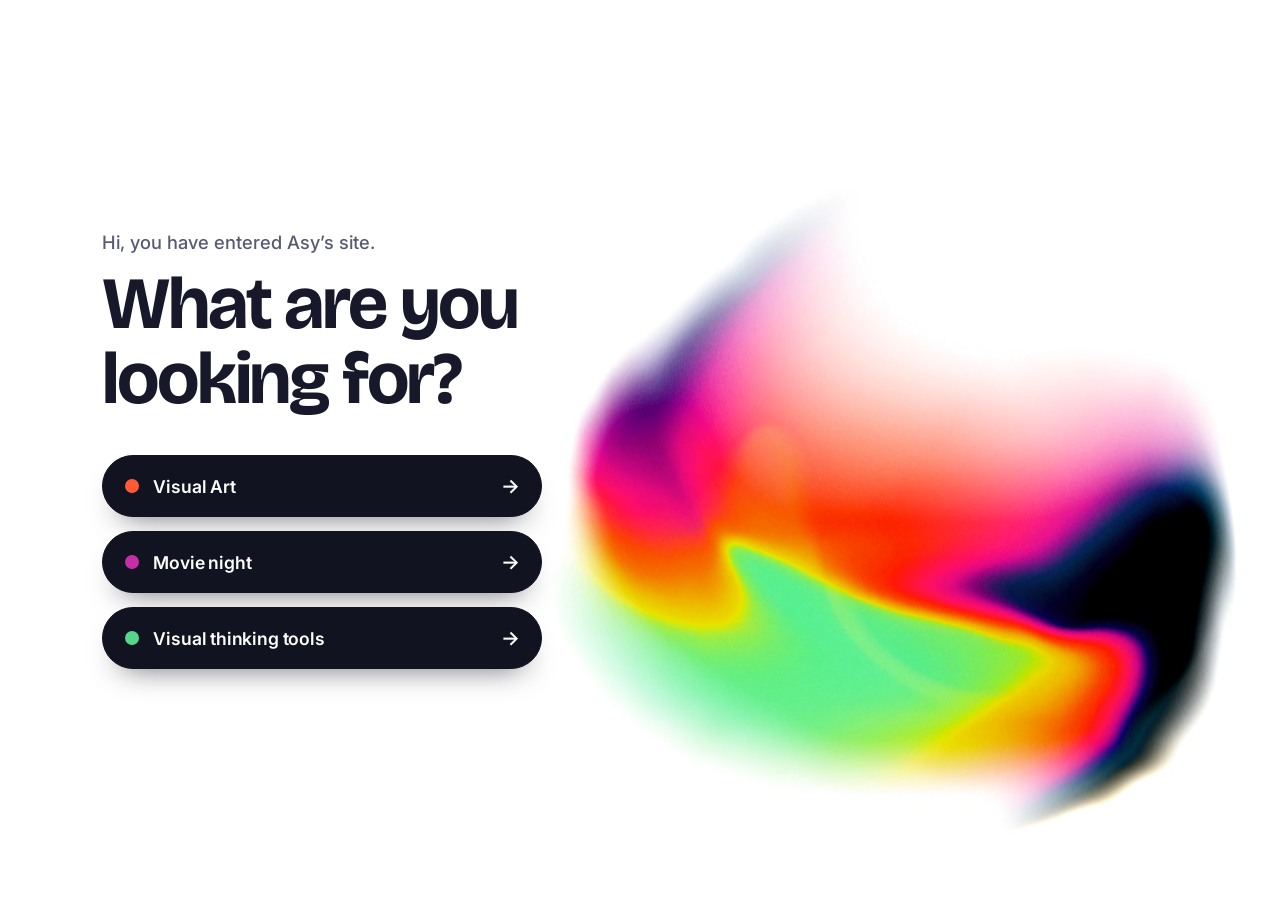
==== index.html @ a2be2723 "Make landing page buttons black with white text Buttons now use a solid near-black fill and white la" ====
<!DOCTYPE html>
<html lang="en">
<head>
  <meta charset="UTF-8">
  <meta name="viewport" content="width=device-width, initial-scale=1">
  <title>Welcome</title>
  <meta name="description" content="Asy’s site: visual art, movie nights, and visual thinking tools.">
  <link rel="icon" type="image/png" href="/assets/images/blank-favicon.png?v=1">
  <link rel="preload" as="image" href="/assets/images/landing/orb.webp">
  <link rel="preconnect" href="https://fonts.googleapis.com">
  <link rel="preconnect" href="https://fonts.gstatic.com" crossorigin>
  <link href="https://fonts.googleapis.com/css2?family=Bricolage+Grotesque:opsz,wght@12..96,500;12..96,700&family=Inter:wght@400;500;600&display=swap" rel="stylesheet">
  <link rel="stylesheet" href="/assets/css/landing.css?v=4">
</head>
<body>
  <div class="orb" aria-hidden="true"></div>

  <main class="landing">
    <p class="greeting">Hi, you have entered Asy’s site.</p>
    <h1>What are you looking for?</h1>

    <nav class="choices" aria-label="Where would you like to go?">
      <a class="choice" href="/art/">
        <span class="choice-dot dot-coral" aria-hidden="true"></span>
        <span class="choice-label">Visual Art</span>
        <span class="choice-arrow" aria-hidden="true">→</span>
      </a>
      <a class="choice" href="/movie/">
        <span class="choice-dot dot-magenta" aria-hidden="true"></span>
        <span class="choice-label">Movie night</span>
        <span class="choice-arrow" aria-hidden="true">→</span>
      </a>
      <a class="choice" href="/think/">
        <span class="choice-dot dot-green" aria-hidden="true"></span>
        <span class="choice-label">Visual thinking tools</span>
        <span class="choice-arrow" aria-hidden="true">→</span>
      </a>
    </nav>
  </main>
  <script src="/assets/js/landing.js?v=5" defer></script>
</body>
</html>
---- assets/css/landing.css ----
:root {
  --ink: #17192b;
  --ink-2: #565b73;
  --line: rgba(23, 25, 43, 0.14);
  --coral: #ff5a36;
  --magenta: #c42fa8;
  --green: #55d68a;
  --ease: cubic-bezier(0.16, 1, 0.3, 1);
}

* { box-sizing: border-box; }
html, body { height: 100%; }

body {
  margin: 0;
  background: #fff;
  color: var(--ink);
  font-family: "Inter", "Helvetica Neue", Arial, sans-serif;
  -webkit-font-smoothing: antialiased;
  overflow-x: hidden;
}

.orb {
  position: fixed;
  inset: 0;
  z-index: 0;
  background: #fff url("/assets/images/landing/orb.webp") 100% 50% / cover no-repeat;
  animation: orb-drift 18s ease-in-out infinite alternate;
  will-change: transform;
}
/* Live liquid layer (added by landing.js) */
.orb-gl {
  position: absolute;
  inset: 0;
  width: 100%;
  height: 100%;
  opacity: 0;
  transition: opacity 1.4s ease;
}
.orb.gl-on { animation: none; }
.orb.gl-on .orb-gl { opacity: 1; }

@keyframes orb-drift {
  from { transform: translate3d(0, 0, 0) scale(1); }
  to { transform: translate3d(-1.2%, 1.6%, 0) scale(1.04); }
}

.landing {
  position: relative;
  z-index: 1;
  min-height: 100vh;
  min-height: 100svh;
  display: flex;
  flex-direction: column;
  justify-content: center;
  padding: 48px clamp(24px, 8vw, 120px);
  max-width: 760px;
}

.greeting {
  margin: 0 0 14px;
  font-size: clamp(1rem, 1.6vw, 1.15rem);
  font-weight: 500;
  color: var(--ink-2);
}

h1 {
  margin: 0 0 38px;
  font-family: "Bricolage Grotesque", "Helvetica Neue", Arial, sans-serif;
  font-weight: 700;
  font-size: clamp(2.4rem, 6.2vw, 4.6rem);
  line-height: 1.02;
  letter-spacing: -0.03em;
}

.choices {
  display: flex;
  flex-direction: column;
  gap: 14px;
  width: min(100%, 440px);
}

.choice {
  display: flex;
  align-items: center;
  gap: 14px;
  padding: 18px 22px;
  border: 1.5px solid #111320;
  border-radius: 999px;
  background: #111320;
  color: #fff;
  text-decoration: none;
  font-size: 1.1rem;
  font-weight: 600;
  letter-spacing: -0.01em;
  box-shadow: 0 16px 30px -18px rgba(17, 19, 32, 0.7);
  transition: transform 0.35s var(--ease), background 0.25s, border-color 0.25s, box-shadow 0.35s var(--ease);
}

.choice-dot {
  flex: none;
  width: 14px;
  height: 14px;
  border-radius: 50%;
  transition: transform 0.35s var(--ease);
}
.dot-coral { background: var(--coral); }
.dot-magenta { background: var(--magenta); }
.dot-green { background: var(--green); }

.choice-label { flex: 1; }
.choice-arrow { font-size: 1.25rem; transition: transform 0.35s var(--ease); }

.choice:hover,
.choice:focus-visible {
  transform: translateX(6px);
  background: #272b45;
  border-color: #272b45;
  box-shadow: 0 20px 34px -18px rgba(17, 19, 32, 0.85);
}
.choice:hover .choice-dot,
.choice:focus-visible .choice-dot { transform: scale(1.35); }
.choice:hover .choice-arrow,
.choice:focus-visible .choice-arrow { transform: translateX(4px); }
.choice:focus-visible { outline: 3px solid var(--coral); outline-offset: 3px; }
.choice:active { transform: translateX(6px) scale(0.985); }

/* Entrance */
.greeting, h1, .choice {
  opacity: 0;
  transform: translateY(18px);
  animation: rise 0.9s var(--ease) forwards;
}
.greeting { animation-delay: 0.1s; }
h1 { animation-delay: 0.22s; }
.choice:nth-child(1) { animation-delay: 0.38s; }
.choice:nth-child(2) { animation-delay: 0.48s; }
.choice:nth-child(3) { animation-delay: 0.58s; }
@keyframes rise { to { opacity: 1; transform: none; } }

/* Phones and tall screens: text on top, orb underneath */
@media (max-width: 760px), (max-aspect-ratio: 1/1) {
  .orb {
    inset: auto 0 0 0;
    height: 60vh;
    height: 60svh;
    background-size: auto 100%;
    background-position: 84% 50%;
  }
  .landing {
    justify-content: flex-start;
    padding-top: clamp(56px, 12svh, 120px);
    padding-bottom: 40px;
  }
  .choices { width: 100%; }
}

@media (prefers-reduced-motion: reduce) {
  .orb { animation: none; }
  .greeting, h1, .choice { opacity: 1; transform: none; animation: none; }
  .choice, .choice-dot, .choice-arrow { transition: none; }
}
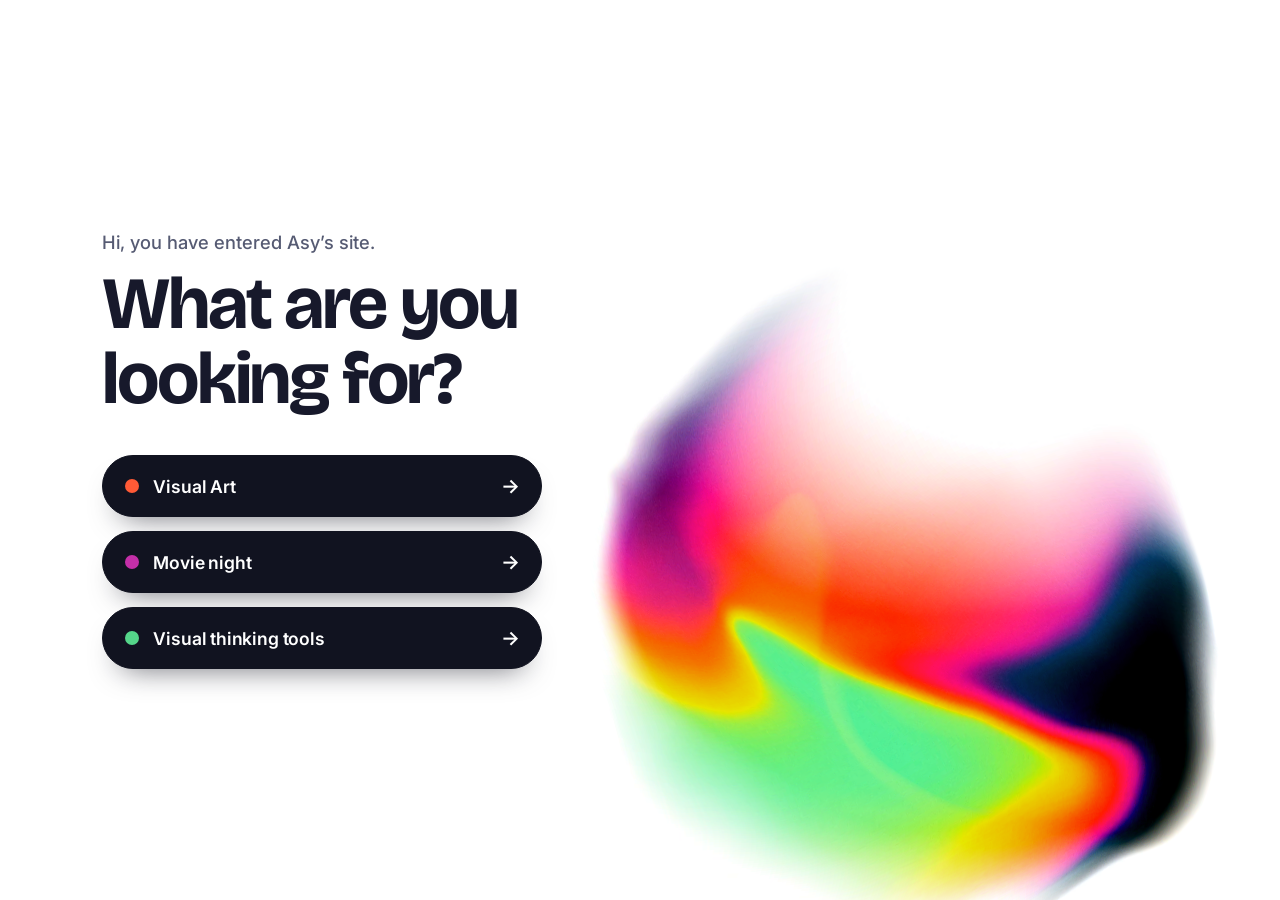
==== commit 6f2ecd61: "Landing page: hover turns the page dark and the buttons bright Hovering or keyboard-focusing the but" ====
--- a/index.html
+++ b/index.html
@@ -7,10 +7,11 @@
   <meta name="description" content="Asy’s site: visual art, movie nights, and visual thinking tools.">
   <link rel="icon" type="image/png" href="/assets/images/blank-favicon.png?v=1">
   <link rel="preload" as="image" href="/assets/images/landing/orb.webp">
+  <link rel="preload" as="image" href="/assets/images/landing/orb-dark.webp">
   <link rel="preconnect" href="https://fonts.googleapis.com">
   <link rel="preconnect" href="https://fonts.gstatic.com" crossorigin>
   <link href="https://fonts.googleapis.com/css2?family=Bricolage+Grotesque:opsz,wght@12..96,500;12..96,700&family=Inter:wght@400;500;600&display=swap" rel="stylesheet">
-  <link rel="stylesheet" href="/assets/css/landing.css?v=4">
+  <link rel="stylesheet" href="/assets/css/landing.css?v=6">
 </head>
 <body>
   <div class="orb" aria-hidden="true"></div>
@@ -37,6 +38,6 @@
       </a>
     </nav>
   </main>
-  <script src="/assets/js/landing.js?v=5" defer></script>
+  <script src="/assets/js/landing.js?v=7" defer></script>
 </body>
 </html>
--- a/assets/css/landing.css
+++ b/assets/css/landing.css
@@ -18,6 +18,7 @@
   font-family: "Inter", "Helvetica Neue", Arial, sans-serif;
   -webkit-font-smoothing: antialiased;
   overflow-x: hidden;
+  transition: background-color 0.7s ease;
 }
 
 .orb {
@@ -94,7 +95,7 @@
   font-weight: 600;
   letter-spacing: -0.01em;
   box-shadow: 0 16px 30px -18px rgba(17, 19, 32, 0.7);
-  transition: transform 0.35s var(--ease), background 0.25s, border-color 0.25s, box-shadow 0.35s var(--ease);
+  transition: transform 0.35s var(--ease), background 0.5s, border-color 0.5s, color 0.5s, box-shadow 0.5s var(--ease);
 }
 
 .choice-dot {
@@ -124,6 +125,44 @@
 .choice:focus-visible .choice-arrow { transform: translateX(4px); }
 .choice:focus-visible { outline: 3px solid var(--coral); outline-offset: 3px; }
 .choice:active { transform: translateX(6px) scale(0.985); }
+
+/* Dark state: hovering or focusing the buttons turns the page dark and the buttons bright */
+.greeting, h1 { transition: color 0.6s ease; }
+.orb { transition: background-color 0.7s ease; }
+.orb::after {
+  content: "";
+  position: absolute;
+  inset: 0;
+  background: #000 url("/assets/images/landing/orb-dark.webp") 100% 50% / cover no-repeat;
+  opacity: 0;
+  transition: opacity 0.7s ease;
+}
+.orb.gl-on::after { display: none; }
+
+body.is-dark { background: #000; }
+body.gl-bg { transition: none; }
+.is-dark .orb { background-color: #000; }
+.is-dark .orb::after { opacity: 1; }
+.is-dark .greeting { color: rgba(255, 255, 255, 0.72); }
+.is-dark h1 { color: #fff; }
+
+.choice:nth-child(1) { --glow: 255, 90, 54; }
+.choice:nth-child(2) { --glow: 214, 58, 190; }
+.choice:nth-child(3) { --glow: 85, 214, 138; }
+
+.is-dark .choice {
+  background: #fff;
+  border-color: #fff;
+  color: #111320;
+  box-shadow: 0 0 0 1px rgba(255, 255, 255, 0.25), 0 18px 40px -18px rgba(255, 255, 255, 0.45);
+}
+.is-dark .choice:hover,
+.is-dark .choice:focus-visible {
+  background: #fff;
+  border-color: #fff;
+  color: #111320;
+  box-shadow: 0 0 0 1px rgba(var(--glow), 0.9), 0 0 38px 6px rgba(var(--glow), 0.55), 0 22px 44px -16px rgba(var(--glow), 0.7);
+}
 
 /* Entrance */
 .greeting, h1, .choice {
@@ -147,6 +186,10 @@
     background-size: auto 100%;
     background-position: 84% 50%;
   }
+  .orb::after {
+    background-size: auto 100%;
+    background-position: 84% 50%;
+  }
   .landing {
     justify-content: flex-start;
     padding-top: clamp(56px, 12svh, 120px);
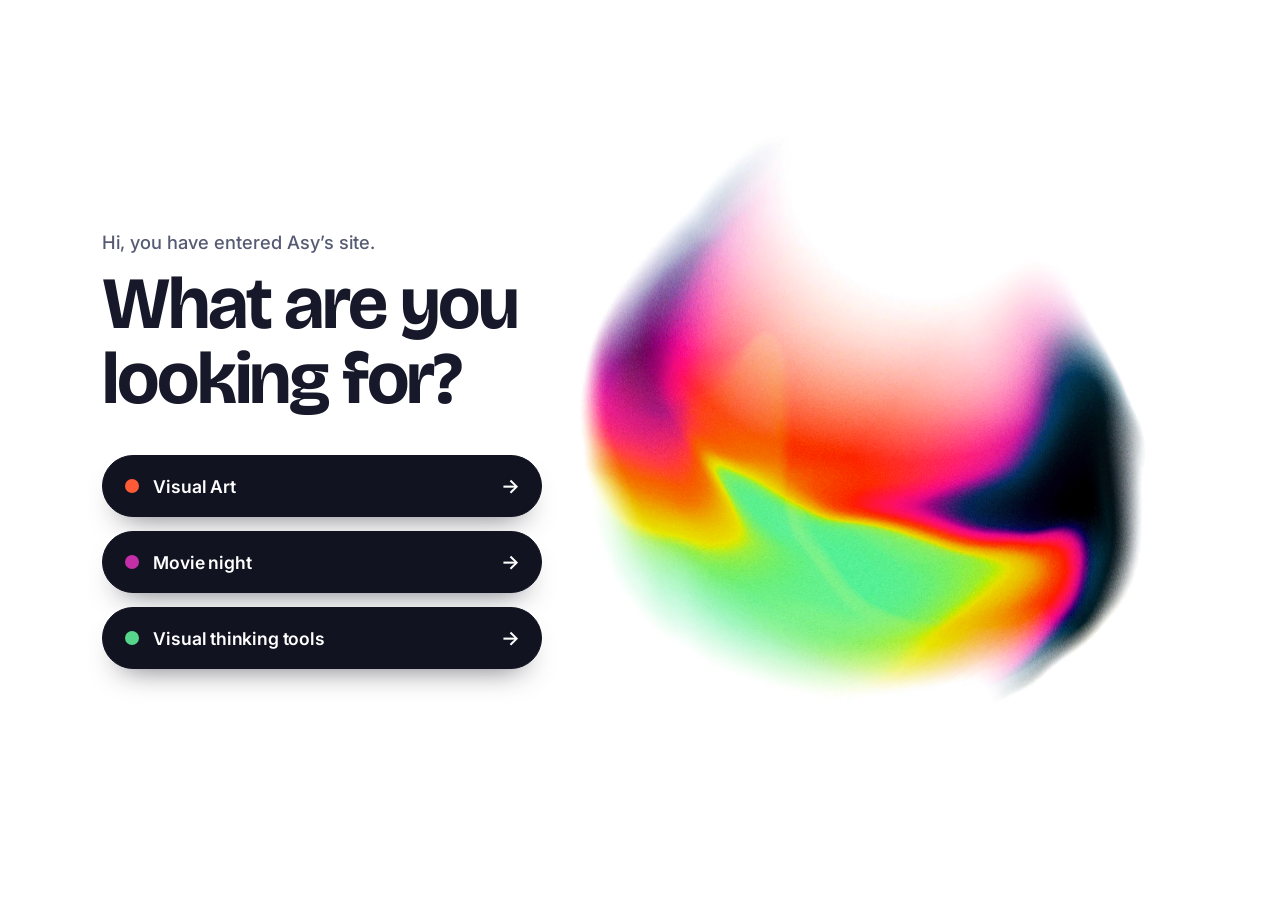
==== commit a88331aa: "Landing page: use updated orb artwork with the orb centred Swaps in the new bright/dark pair (orb no" ====
--- a/index.html
+++ b/index.html
@@ -6,12 +6,12 @@
   <title>Welcome</title>
   <meta name="description" content="Asy’s site: visual art, movie nights, and visual thinking tools.">
   <link rel="icon" type="image/png" href="/assets/images/blank-favicon.png?v=1">
-  <link rel="preload" as="image" href="/assets/images/landing/orb.webp">
-  <link rel="preload" as="image" href="/assets/images/landing/orb-dark.webp">
+  <link rel="preload" as="image" href="/assets/images/landing/orb.webp?v=2">
+  <link rel="preload" as="image" href="/assets/images/landing/orb-dark.webp?v=2">
   <link rel="preconnect" href="https://fonts.googleapis.com">
   <link rel="preconnect" href="https://fonts.gstatic.com" crossorigin>
   <link href="https://fonts.googleapis.com/css2?family=Bricolage+Grotesque:opsz,wght@12..96,500;12..96,700&family=Inter:wght@400;500;600&display=swap" rel="stylesheet">
-  <link rel="stylesheet" href="/assets/css/landing.css?v=6">
+  <link rel="stylesheet" href="/assets/css/landing.css?v=7">
 </head>
 <body>
   <div class="orb" aria-hidden="true"></div>
@@ -38,6 +38,6 @@
       </a>
     </nav>
   </main>
-  <script src="/assets/js/landing.js?v=7" defer></script>
+  <script src="/assets/js/landing.js?v=8" defer></script>
 </body>
 </html>
--- a/assets/css/landing.css
+++ b/assets/css/landing.css
@@ -25,7 +25,7 @@
   position: fixed;
   inset: 0;
   z-index: 0;
-  background: #fff url("/assets/images/landing/orb.webp") 100% 50% / cover no-repeat;
+  background: #fff url("/assets/images/landing/orb.webp?v=2") 100% 50% / cover no-repeat;
   animation: orb-drift 18s ease-in-out infinite alternate;
   will-change: transform;
 }
@@ -133,7 +133,7 @@
   content: "";
   position: absolute;
   inset: 0;
-  background: #000 url("/assets/images/landing/orb-dark.webp") 100% 50% / cover no-repeat;
+  background: #000 url("/assets/images/landing/orb-dark.webp?v=2") 100% 50% / cover no-repeat;
   opacity: 0;
   transition: opacity 0.7s ease;
 }
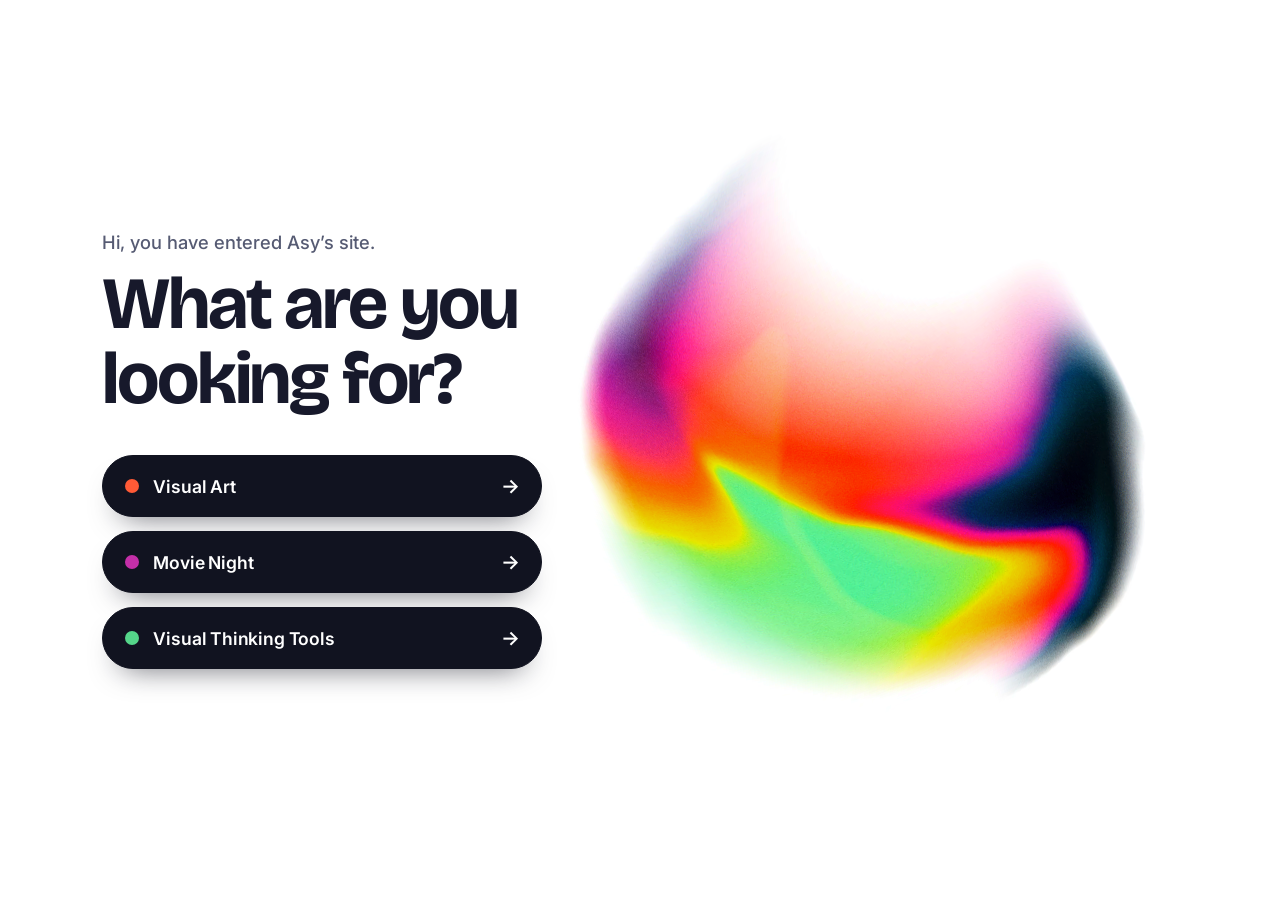
==== commit 36f9bbc3: "Capitalize each word in landing page button labels Co-Authored-By: Claude Sonnet 5.5 <noreply@anthro" ====
--- a/index.html
+++ b/index.html
@@ -28,12 +28,12 @@
       </a>
       <a class="choice" href="/movie/">
         <span class="choice-dot dot-magenta" aria-hidden="true"></span>
-        <span class="choice-label">Movie night</span>
+        <span class="choice-label">Movie Night</span>
         <span class="choice-arrow" aria-hidden="true">→</span>
       </a>
       <a class="choice" href="/think/">
         <span class="choice-dot dot-green" aria-hidden="true"></span>
-        <span class="choice-label">Visual thinking tools</span>
+        <span class="choice-label">Visual Thinking Tools</span>
         <span class="choice-arrow" aria-hidden="true">→</span>
       </a>
     </nav>
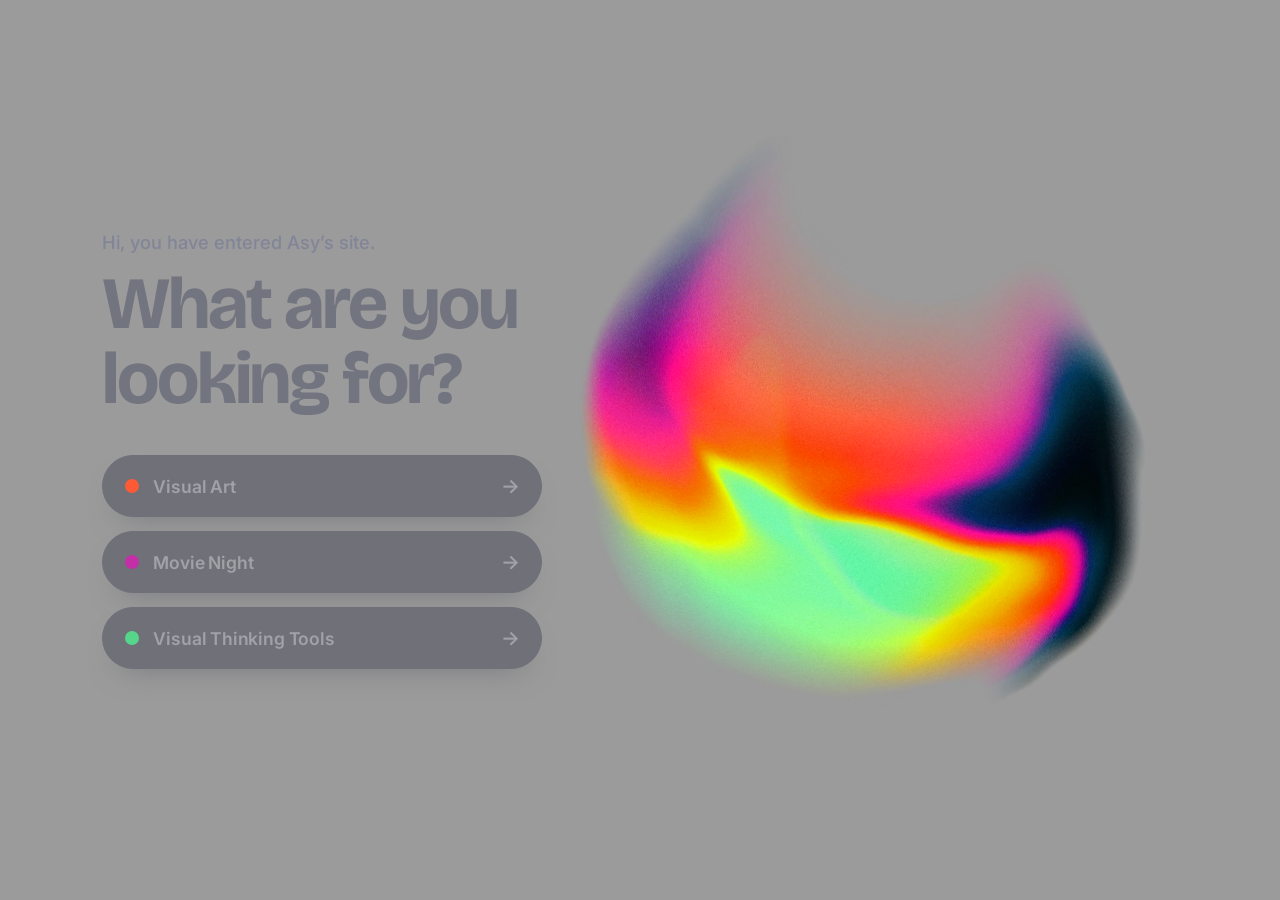
==== commit bcd3059a: "Landing page: automatically cycle the background white <-> black The orb art, page colour, headline " ====
--- a/index.html
+++ b/index.html
@@ -11,7 +11,7 @@
   <link rel="preconnect" href="https://fonts.googleapis.com">
   <link rel="preconnect" href="https://fonts.gstatic.com" crossorigin>
   <link href="https://fonts.googleapis.com/css2?family=Bricolage+Grotesque:opsz,wght@12..96,500;12..96,700&family=Inter:wght@400;500;600&display=swap" rel="stylesheet">
-  <link rel="stylesheet" href="/assets/css/landing.css?v=7">
+  <link rel="stylesheet" href="/assets/css/landing.css?v=8">
 </head>
 <body>
   <div class="orb" aria-hidden="true"></div>
@@ -38,6 +38,6 @@
       </a>
     </nav>
   </main>
-  <script src="/assets/js/landing.js?v=8" defer></script>
+  <script src="/assets/js/landing.js?v=10" defer></script>
 </body>
 </html>
--- a/assets/css/landing.css
+++ b/assets/css/landing.css
@@ -164,6 +164,34 @@
   box-shadow: 0 0 0 1px rgba(var(--glow), 0.9), 0 0 38px 6px rgba(var(--glow), 0.55), 0 22px 44px -16px rgba(var(--glow), 0.7);
 }
 
+/* Live cycle (WebGL): colours follow --dk (0 = light page, 1 = dark page), updated every frame */
+:root { --dk: 0; }
+@supports (color: color-mix(in srgb, red 50%, blue)) {
+  body.gl-bg .greeting { color: color-mix(in srgb, #c3c6d2 calc(var(--dk) * 100%), #565b73); transition: none; }
+  body.gl-bg h1 { color: color-mix(in srgb, #fff calc(var(--dk) * 100%), #17192b); transition: none; }
+  body.gl-bg .choice {
+    background: color-mix(in srgb, #fff calc(var(--dk) * 100%), #111320);
+    border-color: color-mix(in srgb, #fff calc(var(--dk) * 100%), #111320);
+    color: color-mix(in srgb, #111320 calc(var(--dk) * 100%), #fff);
+    box-shadow: 0 16px 30px -18px color-mix(in srgb, rgba(255, 255, 255, 0.5) calc(var(--dk) * 100%), rgba(17, 19, 32, 0.7));
+    transition: transform 0.35s var(--ease);
+  }
+}
+/* Coloured glow around the hovered button (its own layer, so it fades independently) */
+body.gl-bg .choice { position: relative; }
+body.gl-bg .choice::before {
+  content: "";
+  position: absolute;
+  inset: -1.5px;
+  border-radius: inherit;
+  pointer-events: none;
+  opacity: 0;
+  transition: opacity 0.5s ease;
+  box-shadow: 0 0 0 1px rgba(var(--glow), 0.9), 0 0 38px 6px rgba(var(--glow), 0.55);
+}
+body.gl-bg.is-hover .choice:hover::before,
+body.gl-bg.is-hover .choice:focus-visible::before { opacity: 1; }
+
 /* Entrance */
 .greeting, h1, .choice {
   opacity: 0;
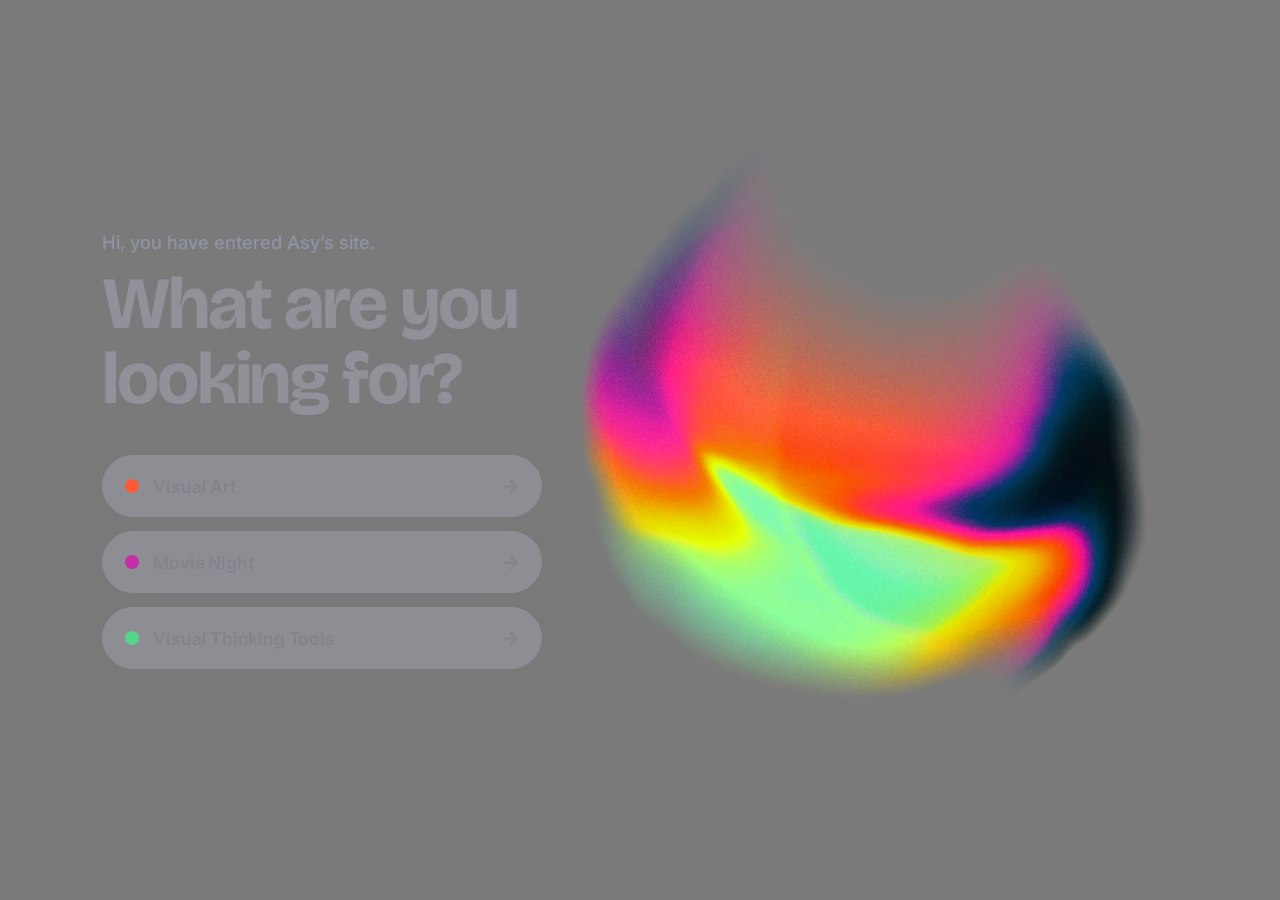
==== commit e59c30f5: "Landing page: speed up the white/black background cycle Loop shortened from 24s to 13s (about 1.5s f" ====
--- a/index.html
+++ b/index.html
@@ -38,6 +38,6 @@
       </a>
     </nav>
   </main>
-  <script src="/assets/js/landing.js?v=10" defer></script>
+  <script src="/assets/js/landing.js?v=11" defer></script>
 </body>
 </html>
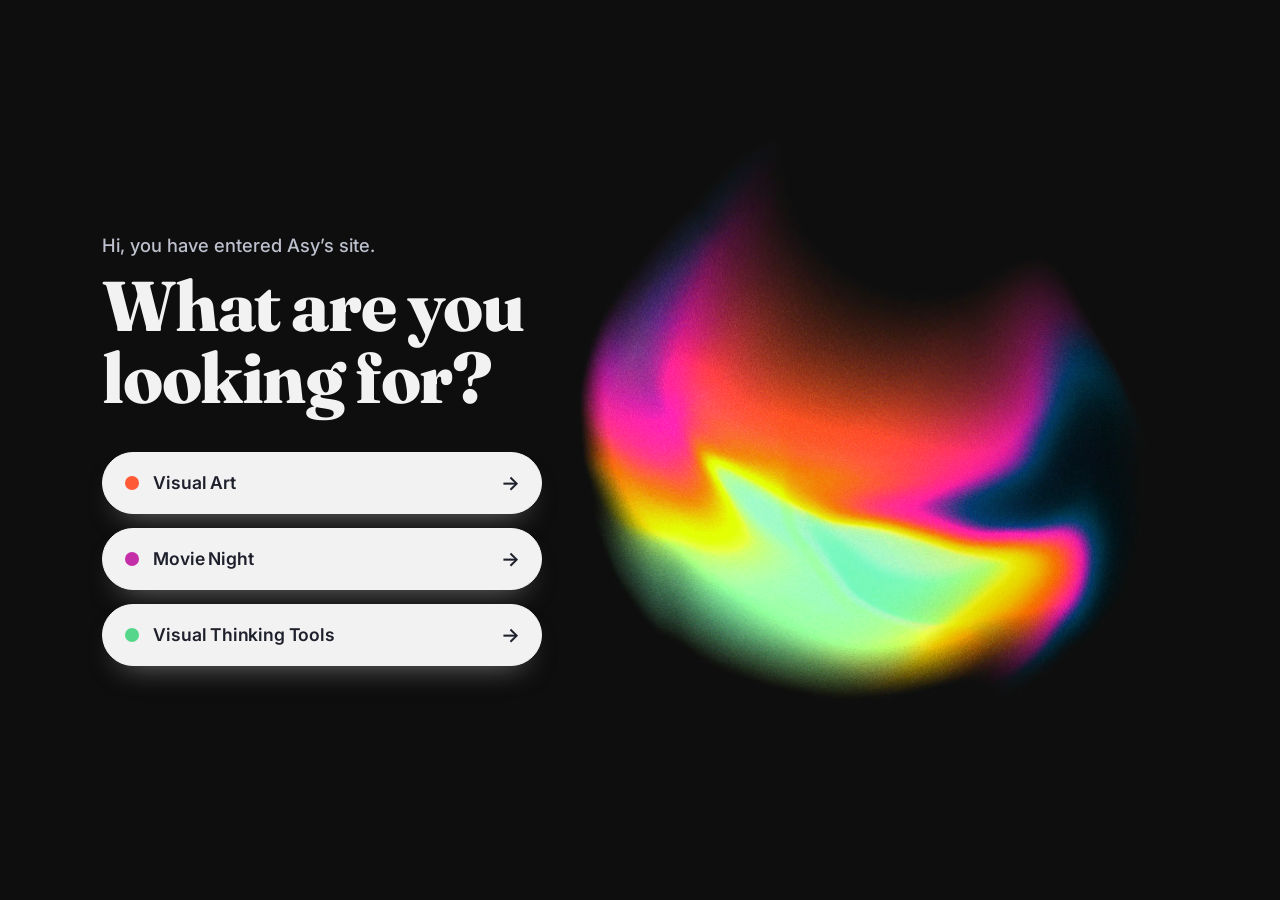
==== commit 5a07cfae: "Landing page: modern-retro headline font (Fraunces soft/wonky, 800) Replaces Bricolage Grotesque on " ====
--- a/index.html
+++ b/index.html
@@ -10,8 +10,8 @@
   <link rel="preload" as="image" href="/assets/images/landing/orb-dark.webp?v=2">
   <link rel="preconnect" href="https://fonts.googleapis.com">
   <link rel="preconnect" href="https://fonts.gstatic.com" crossorigin>
-  <link href="https://fonts.googleapis.com/css2?family=Bricolage+Grotesque:opsz,wght@12..96,500;12..96,700&family=Inter:wght@400;500;600&display=swap" rel="stylesheet">
-  <link rel="stylesheet" href="/assets/css/landing.css?v=8">
+  <link href="https://fonts.googleapis.com/css2?family=Fraunces:opsz,wght,SOFT,WONK@144,800,100,1&family=Inter:wght@400;500;600&display=swap" rel="stylesheet">
+  <link rel="stylesheet" href="/assets/css/landing.css?v=9">
 </head>
 <body>
   <div class="orb" aria-hidden="true"></div>
--- a/assets/css/landing.css
+++ b/assets/css/landing.css
@@ -67,11 +67,11 @@
 
 h1 {
   margin: 0 0 38px;
-  font-family: "Bricolage Grotesque", "Helvetica Neue", Arial, sans-serif;
-  font-weight: 700;
-  font-size: clamp(2.4rem, 6.2vw, 4.6rem);
+  font-family: "Fraunces", "Cooper Black", Georgia, serif;
+  font-weight: 800;
+  font-size: clamp(2.3rem, 5.8vw, 4.4rem);
   line-height: 1.02;
-  letter-spacing: -0.03em;
+  letter-spacing: -0.02em;
 }
 
 .choices {
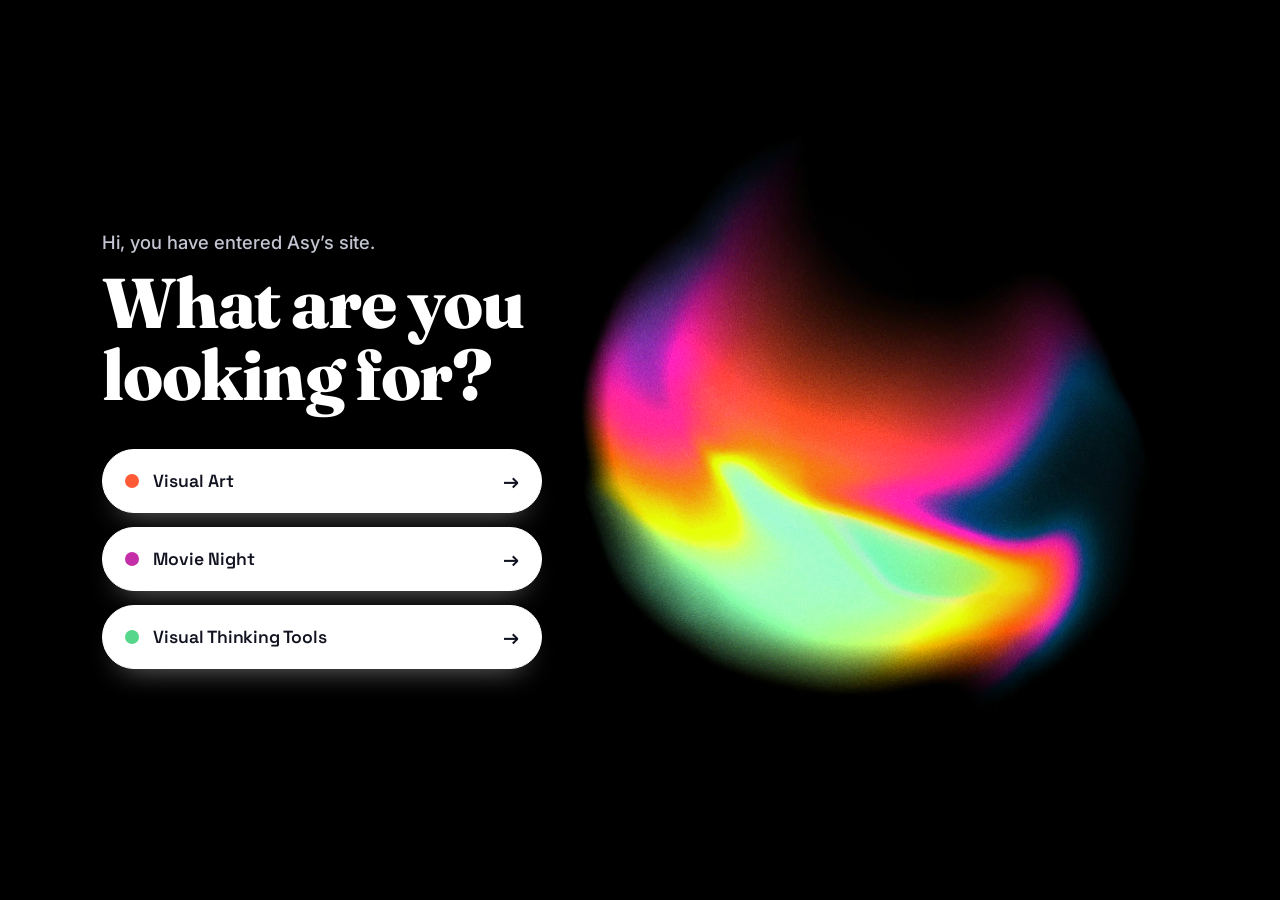
==== commit d6c87374: "Landing page: Space Grotesk for the button labels Pairs a geometric, slightly retro-tech sans with t" ====
--- a/index.html
+++ b/index.html
@@ -10,8 +10,8 @@
   <link rel="preload" as="image" href="/assets/images/landing/orb-dark.webp?v=2">
   <link rel="preconnect" href="https://fonts.googleapis.com">
   <link rel="preconnect" href="https://fonts.gstatic.com" crossorigin>
-  <link href="https://fonts.googleapis.com/css2?family=Fraunces:opsz,wght,SOFT,WONK@144,800,100,1&family=Inter:wght@400;500;600&display=swap" rel="stylesheet">
-  <link rel="stylesheet" href="/assets/css/landing.css?v=9">
+  <link href="https://fonts.googleapis.com/css2?family=Fraunces:opsz,wght,SOFT,WONK@144,800,100,1&family=Inter:wght@400;500;600&family=Space+Grotesk:wght@500;600&display=swap" rel="stylesheet">
+  <link rel="stylesheet" href="/assets/css/landing.css?v=10">
 </head>
 <body>
   <div class="orb" aria-hidden="true"></div>
--- a/assets/css/landing.css
+++ b/assets/css/landing.css
@@ -91,9 +91,10 @@
   background: #111320;
   color: #fff;
   text-decoration: none;
+  font-family: "Space Grotesk", "Inter", "Helvetica Neue", Arial, sans-serif;
   font-size: 1.1rem;
   font-weight: 600;
-  letter-spacing: -0.01em;
+  letter-spacing: -0.005em;
   box-shadow: 0 16px 30px -18px rgba(17, 19, 32, 0.7);
   transition: transform 0.35s var(--ease), background 0.5s, border-color 0.5s, color 0.5s, box-shadow 0.5s var(--ease);
 }
